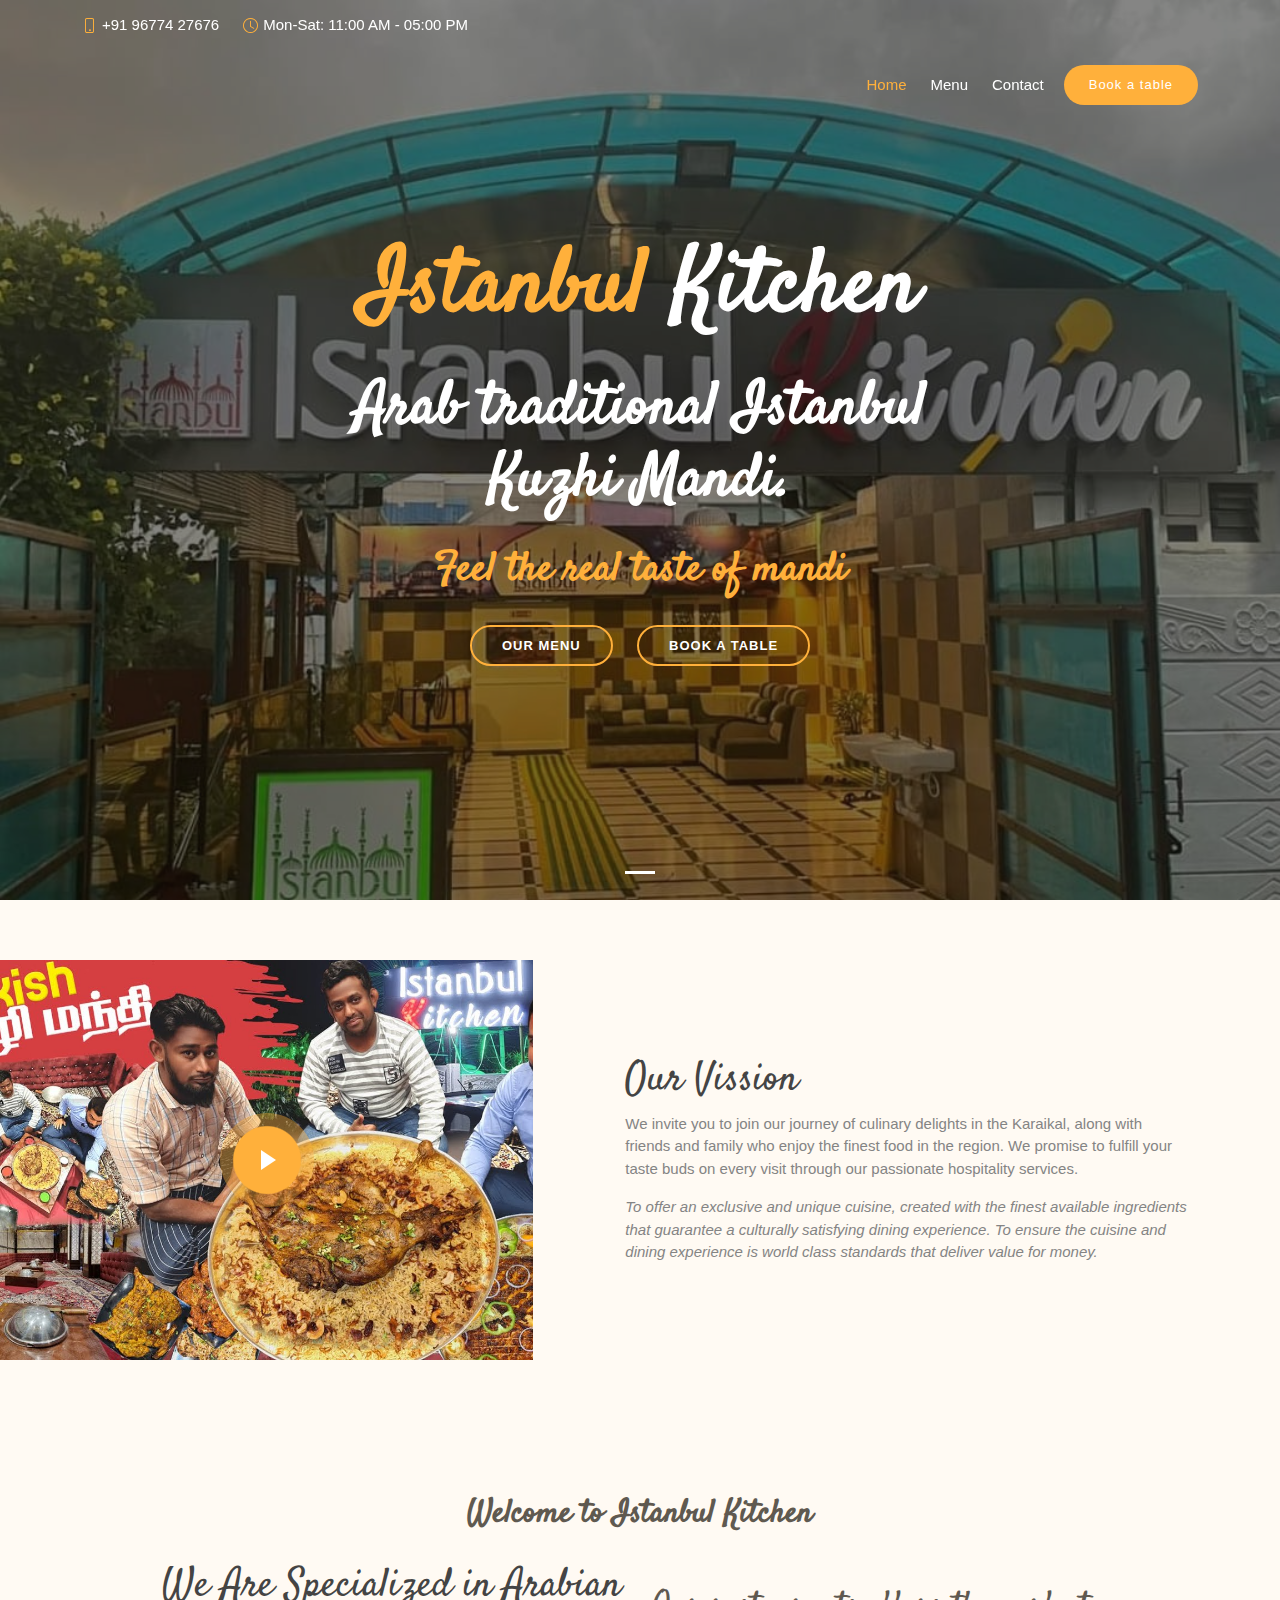
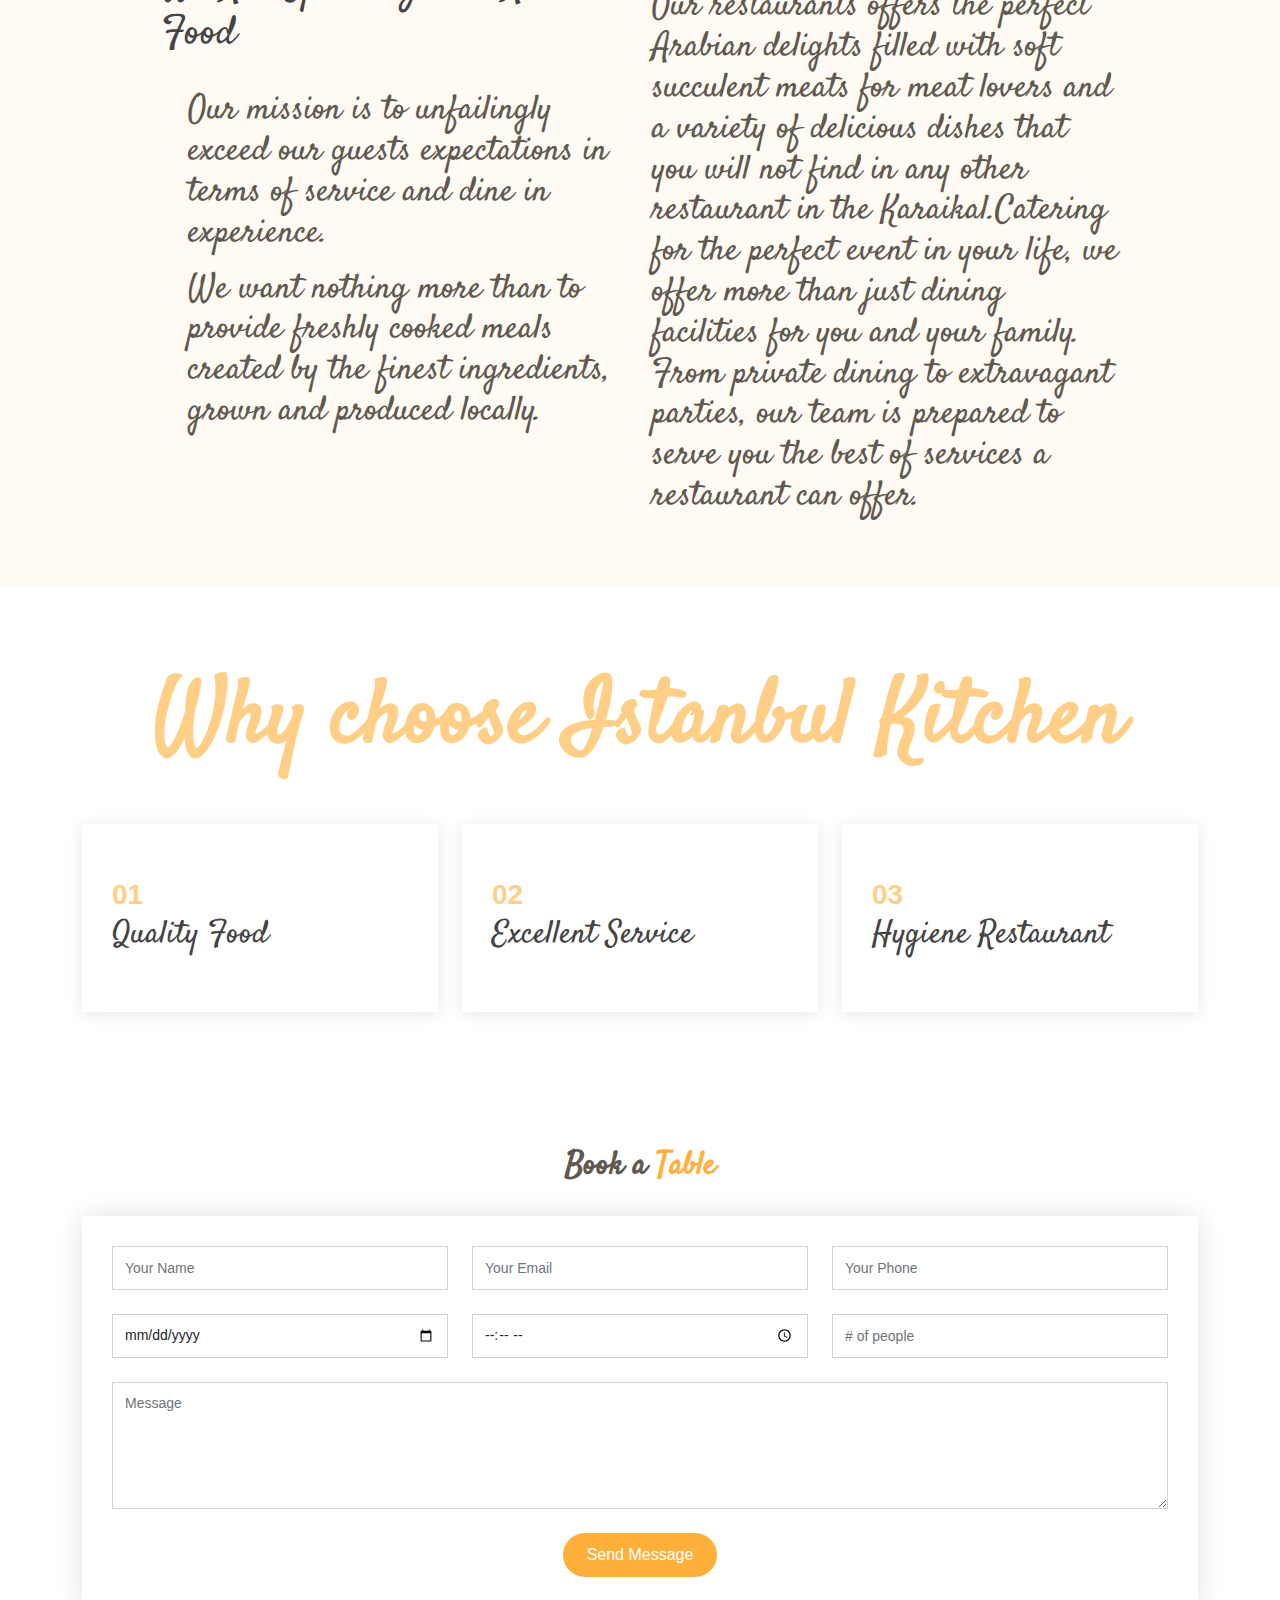
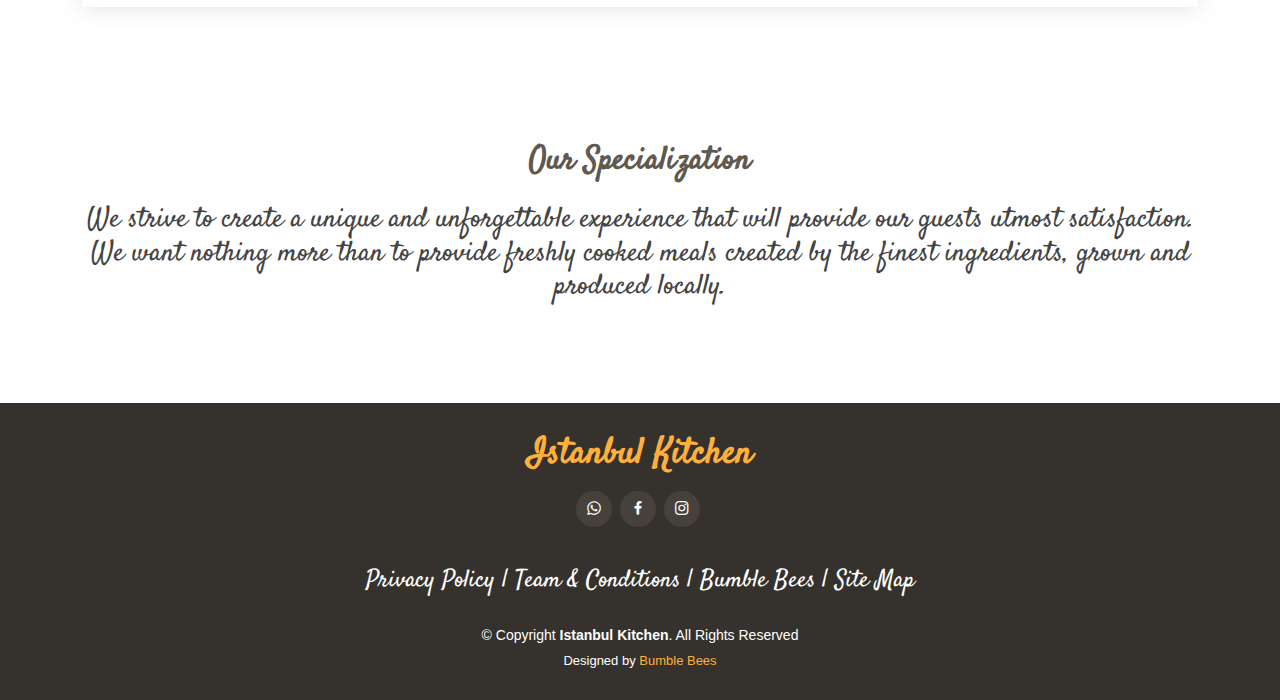
==== About Us.html @ e7db1b99 "ISTAN" ====
<!DOCTYPE html>
<html lang="en">

<head>
  <meta charset="utf-8">
  <meta content="width=device-width, initial-scale=1.0" name="viewport">

  <!-- Primary Meta Tags -->
  <title>Istanbul Kitchen | Family Restaurants | Feel The Real Taste of Mandi</title>


  <meta name="title" content="Istanbul Kitchen | Family Restaurants | Feel The Real Taste of Mandi">
  <meta name="description" content="Our restaurants offer the perfect Arabian delights filled with soft succulent meats for meat lovers and a variety of delicious dishes that you will not find in any other restaurant in the Karaikal. Catering for the perfect event in your life, we offer more than just dining facilities for you and your family. From private dining to extravagant parties, our team is prepared to serve you the best of services a restaurant can offer.">
  <meta name="author" content="Bumble Bees" content="https://bumblebees.co.in/">
  <!-- <meta http-equiv="refresh" content="30;url=https://www.bumblebees.co.in/"> -->

  <!-- Open Graph / Facebook -->
  <meta property="og:type" content="website">
  <meta property="og:url" content="https://istanbulkitchen.in/">
  <meta property="og:title" content="Istanbul Kitchen | Family Restaurants
  | Feel The Real Taste of Mandi">
  <meta property="og:description" content="Our restaurants offer the perfect Arabian delights filled with soft succulent meats for meat lovers and a variety of delicious dishes that you will not find in any other restaurant in the Karaikal. Catering for the perfect event in your life, we offer more than just dining facilities for you and your family. From private dining to extravagant parties, our team is prepared to serve you the best of services a restaurant can offer.">
  <meta property="og:image" content="">
  
  <!-- Twitter -->
  <meta property="twitter:card" content="summary_large_image">
  <meta property="twitter:url" content="https://istanbulkitchen.in/">
  <meta property="twitter:title" content="Istanbul Kitchen | Family Restaurants
  | Feel The Real Taste of Mandi">
  <meta property="twitter:description" content="Our restaurants offer the perfect Arabian delights filled with soft succulent meats for meat lovers and a variety of delicious dishes that you will not find in any other restaurant in the Karaikal. Catering for the perfect event in your life, we offer more than just dining facilities for you and your family. From private dining to extravagant parties, our team is prepared to serve you the best of services a restaurant can offer.">
  <meta property="twitter:image" content="">

  <!-- Favicons -->
  <link href="assets/img/favicon.png" rel="icon">
  <link href="assets/img/apple-touch-icon.png" rel="apple-touch-icon">

  <!-- Google Fonts -->
  <link href="https://fonts.googleapis.com/css?family=Dancing+Script:300,300i,400,400i,600,600i,700,700i|Satisfy|Fredoka:300,300i,400,400i,700,700i" rel="stylesheet">

  <!-- <link rel="preconnect" href="https://fonts.googleapis.com">
<link rel="preconnect" href="https://fonts.gstatic.com" crossorigin>
<link href="https://fonts.googleapis.com/css2?family=Fredoka:wght@300&display=swap" rel="stylesheet"> -->

<!-- <link rel="preconnect" href="https://fonts.googleapis.com">
<link rel="preconnect" href="https://fonts.gstatic.com" crossorigin>
<link href="https://fonts.googleapis.com/css2?family=Dancing+Script:wght@600&family=Fredoka:wght@300&display=swap" rel="stylesheet"> -->



  <!-- Vendor CSS Files -->
  <link href="assets/vendor/animate.css/animate.min.css" rel="stylesheet">
  <link href="assets/vendor/bootstrap/css/bootstrap.min.css" rel="stylesheet">
  <link href="assets/vendor/bootstrap-icons/bootstrap-icons.css" rel="stylesheet">
  <link href="assets/vendor/boxicons/css/boxicons.min.css" rel="stylesheet">
  <link href="assets/vendor/glightbox/css/glightbox.min.css" rel="stylesheet">
  <link href="assets/vendor/swiper/swiper-bundle.min.css" rel="stylesheet">

  <!-- Template Main CSS File -->
  <link href="assets/css/style.css" rel="stylesheet">

</head>

<body>

  <!-- ======= Top Bar ======= -->
  <section id="topbar" class="d-flex align-items-center fixed-top topbar-transparent">
    <div class="container-fluid container-xl d-flex align-items-center justify-content-center justify-content-lg-start">
      <i class="bi bi-phone d-flex align-items-center"><span>+91 96774 27676</span></i>
      <i class="bi bi-clock ms-4 d-none d-lg-flex align-items-center"><span>Mon-Sat: 11:00 AM - 05:00 PM</span></i>
    </div>
  </section>

 

  <!-- ======= Header ======= -->
  <header id="header" class="fixed-top d-flex align-items-center header-transparent">
    <div class="container-fluid container-xl d-flex align-items-center justify-content-between">

      <div class="logo me-auto">
        <!-- <h1><a href="index.html">Istanbul Kitchen</a></h1> -->
        <!-- Uncomment below if you prefer to use an image logo -->
        <a href="index.html"><img src="./assets/img/logo.png" alt="" class="img-fluid"></a>
      </div>

      <nav id="navbar" class="navbar order-last order-lg-0">
        <ul>
          <li><a class="nav-link scrollto active" href="./index.html">Home</a></li>
          <li><a class="nav-link scrollto" href="./menu.html">Menu</a></li>
          <li><a class="nav-link scrollto" href="./contact.html">Contact</a></li>
        </ul>
        <i class="bi bi-list mobile-nav-toggle"></i>
      </nav><!-- .navbar -->

      <a href="#book-a-table" class="book-a-table-btn scrollto">Book a table</a>

    </div>
  </header><!-- End Header -->


  <!-- ======= Hero Section ======= -->
  <section id="hero">
    <div class="hero-container">
      <div id="heroCarousel" data-bs-interval="5000" class="carousel slide carousel-fade" data-bs-ride="carousel">

        <ol class="carousel-indicators" id="hero-carousel-indicators"></ol>

        <div class="carousel-inner" role="listbox">

          <!-- Slide 1 -->
          <div class="carousel-item active" style="background-image: url(assets/img/slide/slide-1.jpg);">
            <div class="carousel-container">
              <div class="carousel-content">
                <h2 class="animate__animated animate__fadeInDown"><span>Istanbul</span> Kitchen</h2>
                <h3 class="animate__animated animate__fadeInUp">Arab traditional Istanbul Kuzhi Mandi.</h3>
                <h4 class="animate__animated animate__fadeInUp">Feel the real taste of mandi</h5>
                <div>
                  <a href="#menu" class="btn-menu animate__animated animate__fadeInUp scrollto">Our Menu</a>
                  <a href="#book-a-table" class="btn-book animate__animated animate__fadeInUp scrollto">Book a Table</a>
                </div>
              </div>
            </div>
          </div>
        </div>
      </div>
    </div>
  </section><!-- End Hero -->

  <section id="about" class="about">
    <div class="container-fluid">

      <div class="row">

        <div class="col-lg-5 align-items-stretch video-box" style='background-image: url("assets/img/about.jpg");'>
          <a href="https://www.youtube.com/embed/Rcc5a-TO9LQ" class="venobox play-btn mb-4" data-vbtype="video" data-autoplay="true"></a>
        </div>

        <div class="col-lg-7 d-flex flex-column justify-content-center align-items-stretch">

          <div class="content">
            <h1>Our Vission</strong></h1>
            
            <p>
              We invite you to join our journey of culinary delights in the Karaikal, along with friends and family who enjoy the finest food in the region. We promise to fulfill your taste buds on every visit through our passionate hospitality services.
            </p>
            <p class="fst-italic">
              To offer an exclusive and unique cuisine, created with the finest available ingredients that guarantee a culturally satisfying dining experience. To ensure the cuisine and dining experience is world class standards that deliver value for money.
            </p>
            
          </div>

        </div>

      </div>

    </div>
  </section><!-- End About Section -->

  <!-- ======= About Us Section ======= -->
  <section id="about" class="about">
    <div class="container" data-aos="fade-up">

      <div class="section-title">
        <h2>Welcome to Istanbul Kitchen</h2>
      </div>

      <div class="row content">
        <div class="col-lg-6">
          <h1>
            We Are Specialized in Arabian Food
          </h1>
          <br>
          <ul>
            <li><i class="ri-check-double-line"></i><h3> Our mission is to unfailingly exceed our guests expectations in terms of service and dine in experience.</h3></li>
            <li><i class="ri-check-double-line"></i> <h3> We want nothing more than to provide freshly cooked meals created by the finest ingredients, grown and produced locally. </h3></li>
            
          </ul>
        </div>
        

        <div class="col-lg-6 pt-4 pt-lg-0">
          <br>
          <h3>
            Our restaurants offers the perfect Arabian delights filled with soft succulent meats for meat lovers and a variety of delicious dishes that you will not find in any other restaurant in the Karaikal.Catering for the perfect event in your life, we offer more than just dining facilities for you and your family. From private dining to extravagant parties, our team is prepared to serve you the best of services a restaurant can offer.
          </h3>
          <!-- <a href="#" class="btn-learn-more">Learn More</a> -->
        </div>
      </div>

    </div>
  </section><!-- End About Us Section -->

  <!-- ======= Whu Us Section ======= -->
  <section id="why-us" class="why-us">
    <div class="container">

      <div class="section-title">
        <h1>Why choose <span>Istanbul Kitchen</span></h1>
        
      </div>

      <div class="row">

        <div class="col-lg-4">
          <div class="box">
            <span>01</span>
            <h2>Quality Food</h2>
            
          </div>
        </div>

        <div class="col-lg-4 mt-4 mt-lg-0">
          <div class="box">
            <span>02</span>
            <h2>Excellent Service</h2>
           
          </div>
        </div>

        <div class="col-lg-4 mt-4 mt-lg-0">
          <div class="box">
            <span>03</span>
            <h2> Hygiene Restaurant</h2>
           
          </div>
        </div>

      </div>

    </div>
  </section><!-- End Whu Us Section -->

  


   <!-- ======= Book A Table Section ======= -->
   <section id="book-a-table" class="book-a-table">
    <div class="container">

      <div class="section-title">
        <h2>Book a <span>Table</span></h2>

      </div>

      <form action="forms/book-a-table.php" method="post" role="form" class="php-email-form">
        <div class="row">
          <div class="col-lg-4 col-md-6 form-group">
            <input type="text" name="name" class="form-control" id="name" placeholder="Your Name" data-rule="minlen:4" data-msg="Please enter at least 4 chars">
            <div class="validate"></div>
          </div>
          <div class="col-lg-4 col-md-6 form-group mt-3 mt-md-0">
            <input type="email" class="form-control" name="email" id="email" placeholder="Your Email" data-rule="email" data-msg="Please enter a valid email">
            <div class="validate"></div>
          </div>
          <div class="col-lg-4 col-md-6 form-group mt-3 mt-md-0">
            <input type="number" class="form-control" name="phone" id="phone" placeholder="Your Phone" data-rule="minlen:4" data-msg="Please enter at least 4 chars">
            <div class="validate"></div>
          </div>
          <div class="col-lg-4 col-md-6 form-group mt-3">
            <input type="date" name="date" class="form-control" id="date" placeholder="Date" data-rule="minlen:4" data-msg="Please enter at least 4 chars">
            <div class="validate"></div>
          </div>
          <div class="col-lg-4 col-md-6 form-group mt-3">
            <input type="time" class="form-control" name="time" id="time" placeholder="Time" data-rule="minlen:4" data-msg="Please enter at least 4 chars">
            <div class="validate"></div>
          </div>
          <div class="col-lg-4 col-md-6 form-group mt-3">
            <input type="number" class="form-control" name="people" id="people" placeholder="# of people" data-rule="minlen:1" data-msg="Please enter at least 1 chars">
            <div class="validate"></div>
          </div>
        </div>
        <div class="form-group mt-3">
          <textarea class="form-control" name="message" rows="5" placeholder="Message"></textarea>
          <div class="validate"></div>
        </div>
        <div class="mb-3">
          <div class="loading">Loading</div>
          <div class="error-message"></div>
          <div class="sent-message">Your booking request was sent. We will call back or send an Email to confirm your reservation. Thank you!</div>
        </div>
        <div class="text-center"><button type="submit">Send Message</button></div>
      </form>

    </div>
  </section><!-- End Book A Table Section -->

   <!-- ======= Portfolio Section ======= -->
   <section id="portfolio" class="portfolio">
    <div class="container" data-aos="fade-up">

      <div class="section-title">
        <h2>Our Specialization</h2>
        <br>
        <h3>We strive to create a unique and unforgettable experience that will provide our guests utmost satisfaction. We want nothing more than to provide freshly cooked meals created by the finest ingredients, grown and produced locally.</h5s>
      </div>

     

      

    </div>
  </section><!-- End Portfolio Section -->



 

  <!-- ======= Footer ======= -->
  <footer id="footer">
    <div class="container">
      <h3>Istanbul <span> Kitchen</span></h3>
      <div class="social-links">
        <a href="#" class="twitter"><i class="bx bxl-whatsapp"></i></a>
        <a href="#" class="facebook"><i class="bx bxl-facebook"></i></a>
        <a href="#" class="instagram"><i class="bx bxl-instagram"></i></a>
       
      </div>

      <div class="menu-ingredients">
        <h4>
          
          Privacy Policy  |  Team & Conditions  |  Bumble Bees |  Site Map
          
        </h4>
      </div>
      <br>
       
      <div class="copyright">
        &copy; Copyright <strong><span>Istanbul Kitchen</span></strong>. All Rights Reserved
      </div>
      <div class="credits">
        <!-- Purchase the pro version with working PHP/AJAX contact form:  -->
        Designed by <a href="https://bumblebees.co.in/">Bumble Bees</a>
      </div>
    </div>
  </footer><!-- End Footer -->

  <a href="#" class="back-to-top d-flex align-items-center justify-content-center"><i class="bi bi-arrow-up-short"></i></a>

  <!-- Vendor JS Files -->
  <script src="assets/vendor/bootstrap/js/bootstrap.bundle.min.js"></script>
  <script src="assets/vendor/glightbox/js/glightbox.min.js"></script>
  <script src="assets/vendor/isotope-layout/isotope.pkgd.min.js"></script>
  <script src="assets/vendor/swiper/swiper-bundle.min.js"></script>
  <script src="assets/vendor/php-email-form/validate.js"></script>

  <!-- Template Main JS File -->
  <script src="assets/js/main.js"></script>

</body>

</html>
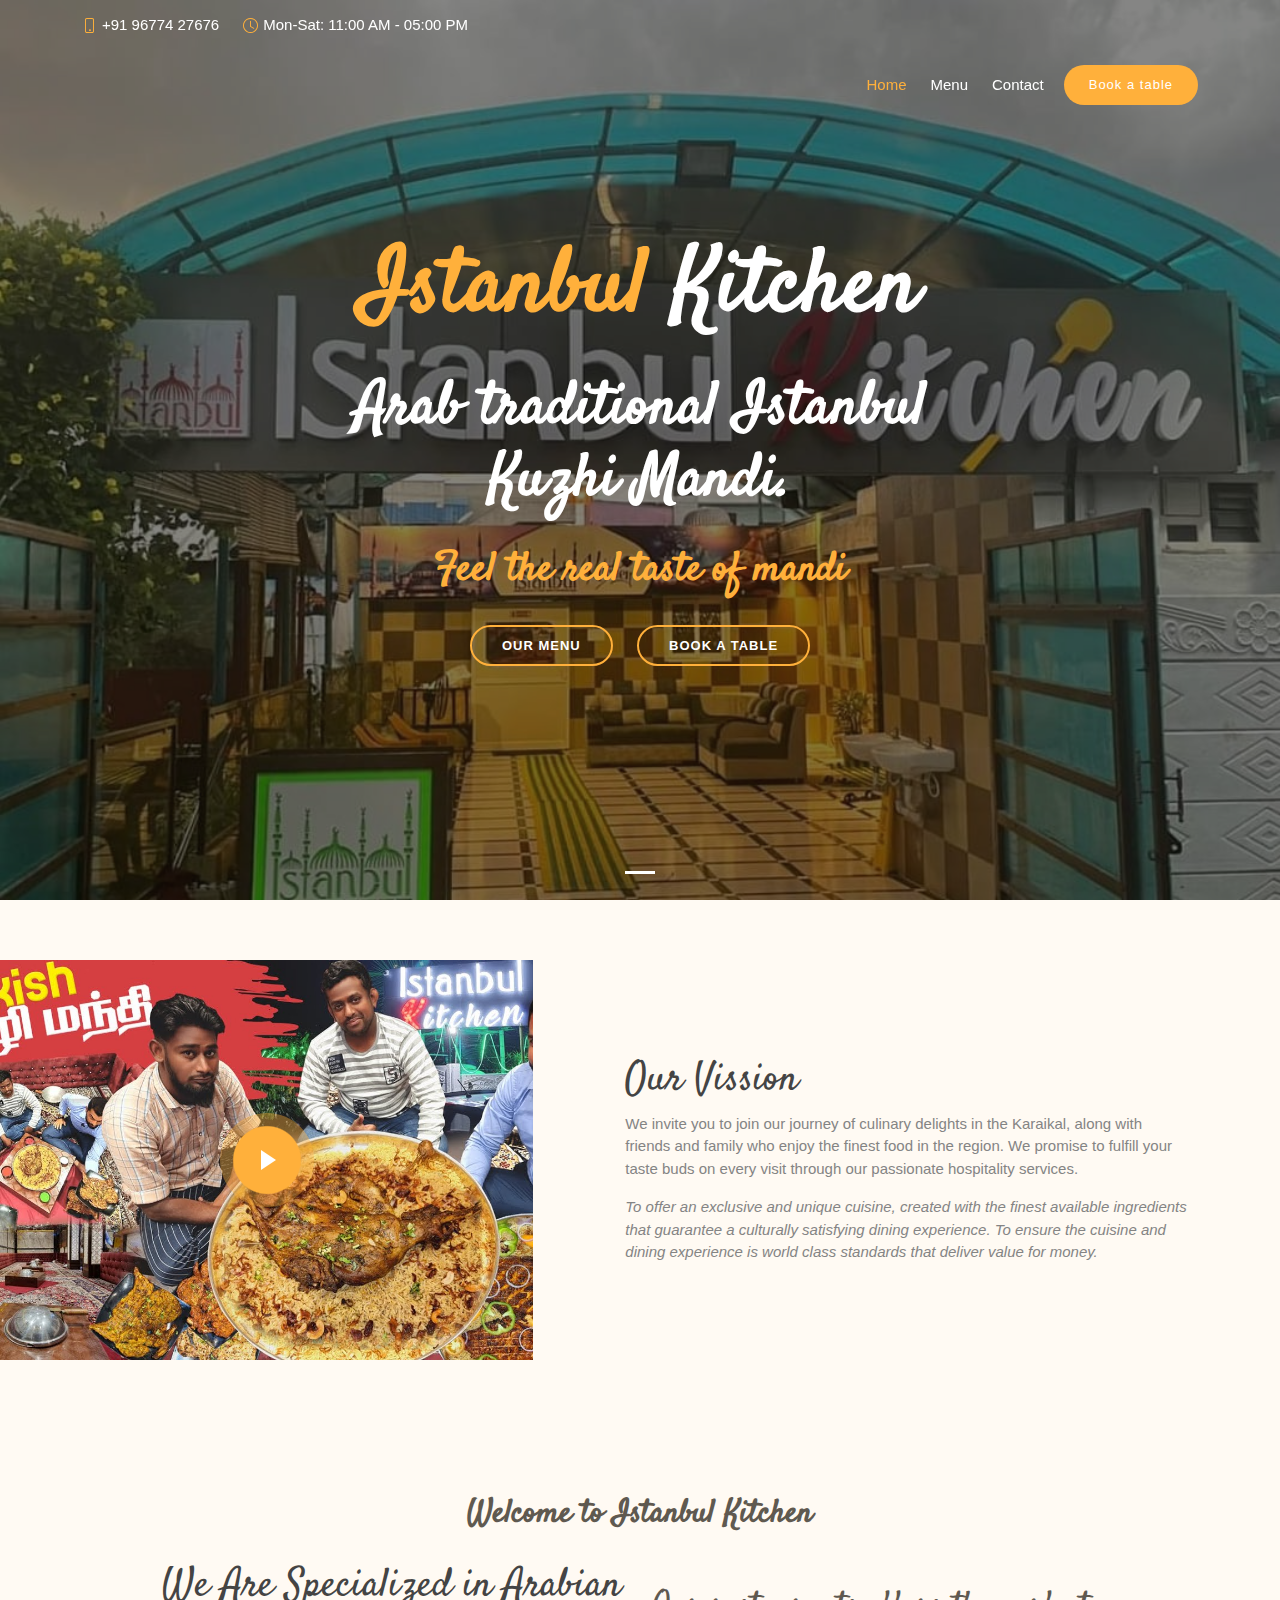
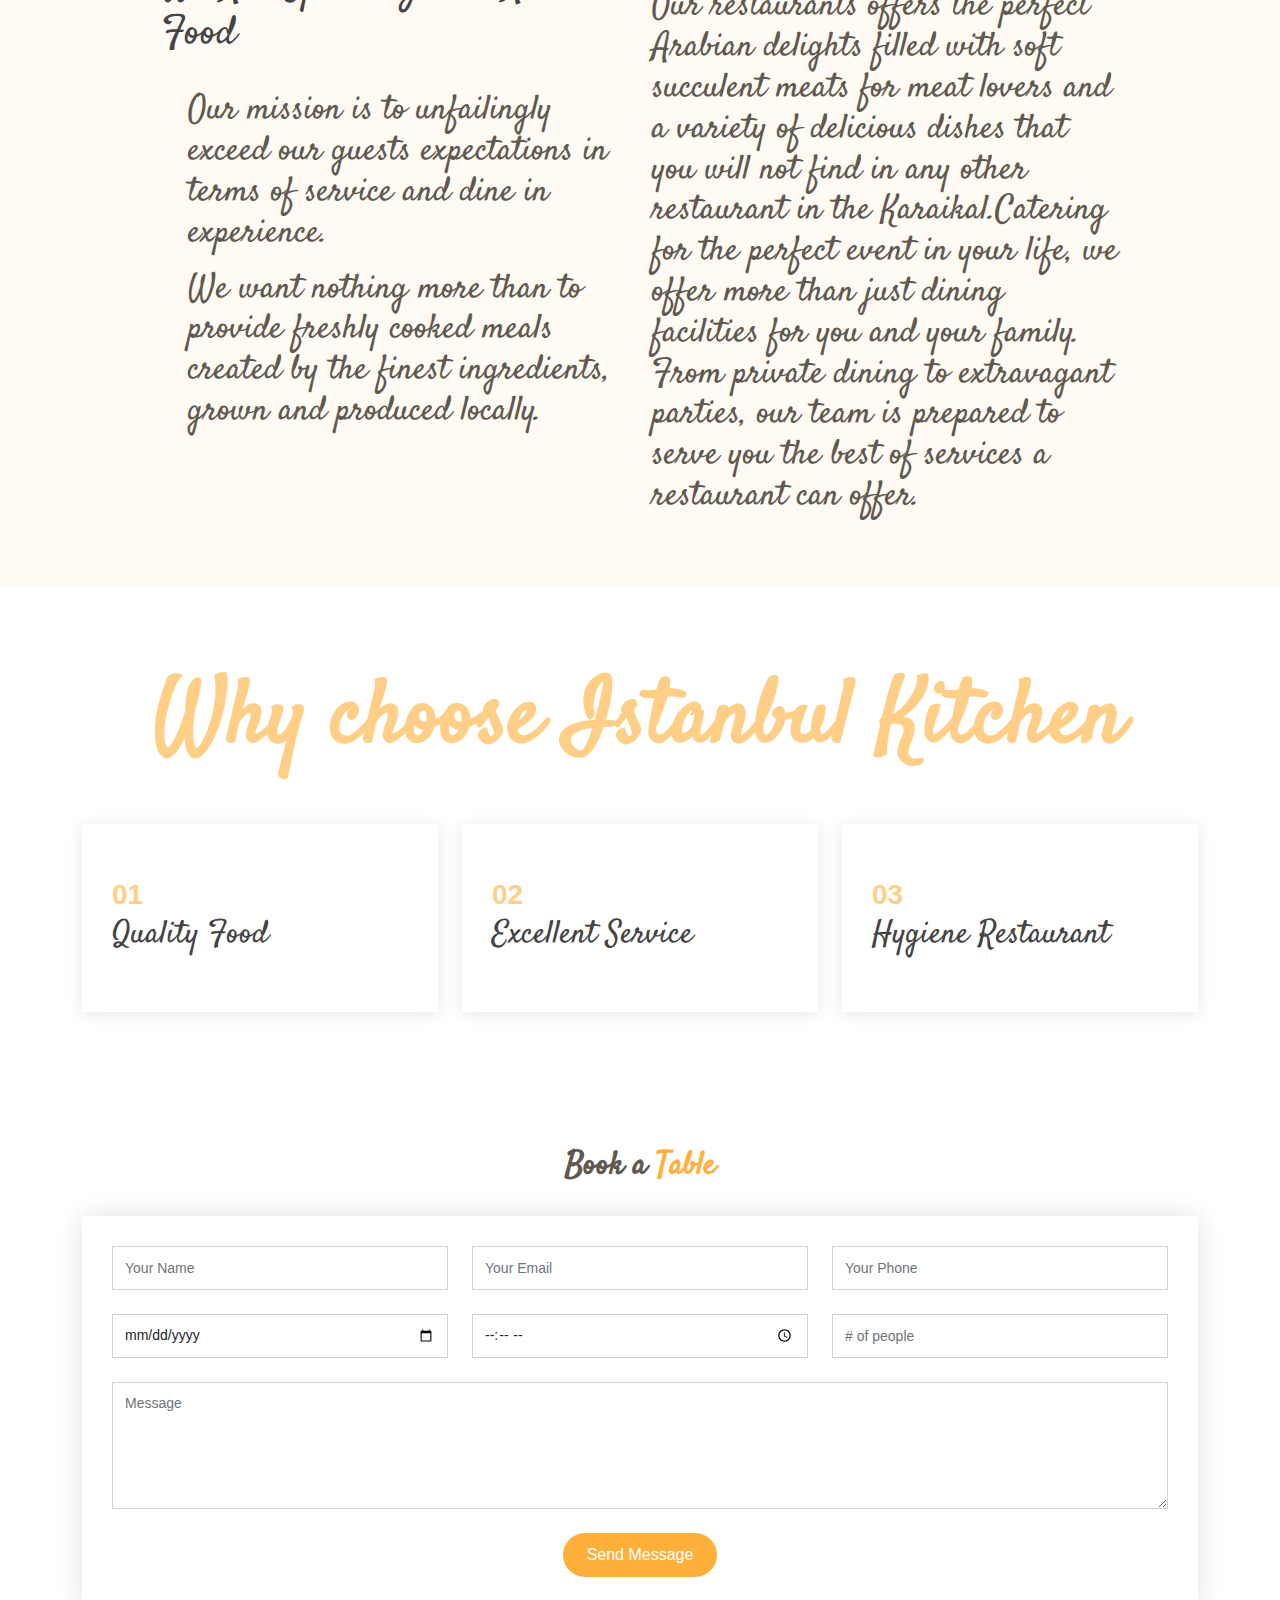
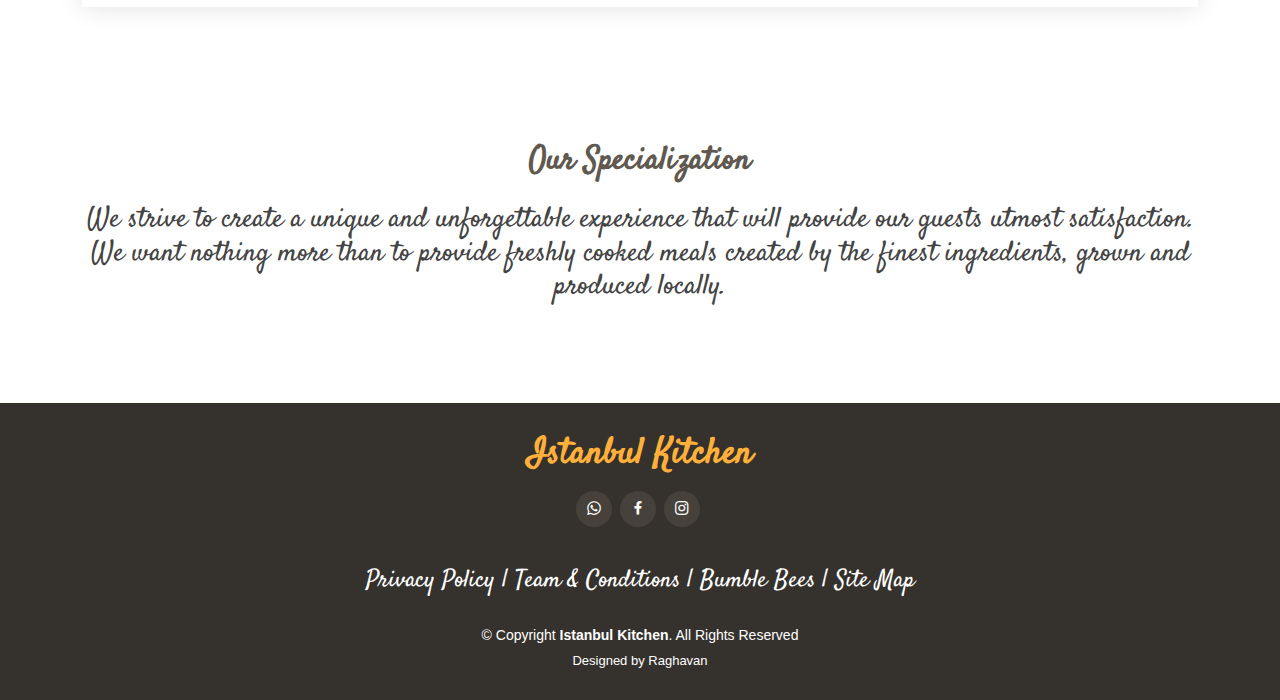
==== commit 0c34476d: "updateas" ====
--- a/About Us.html
+++ b/About Us.html
@@ -329,7 +329,7 @@
       </div>
       <div class="credits">
         <!-- Purchase the pro version with working PHP/AJAX contact form:  -->
-        Designed by <a href="https://bumblebees.co.in/">Bumble Bees</a>
+        Designed by Raghavan
       </div>
     </div>
   </footer><!-- End Footer -->
